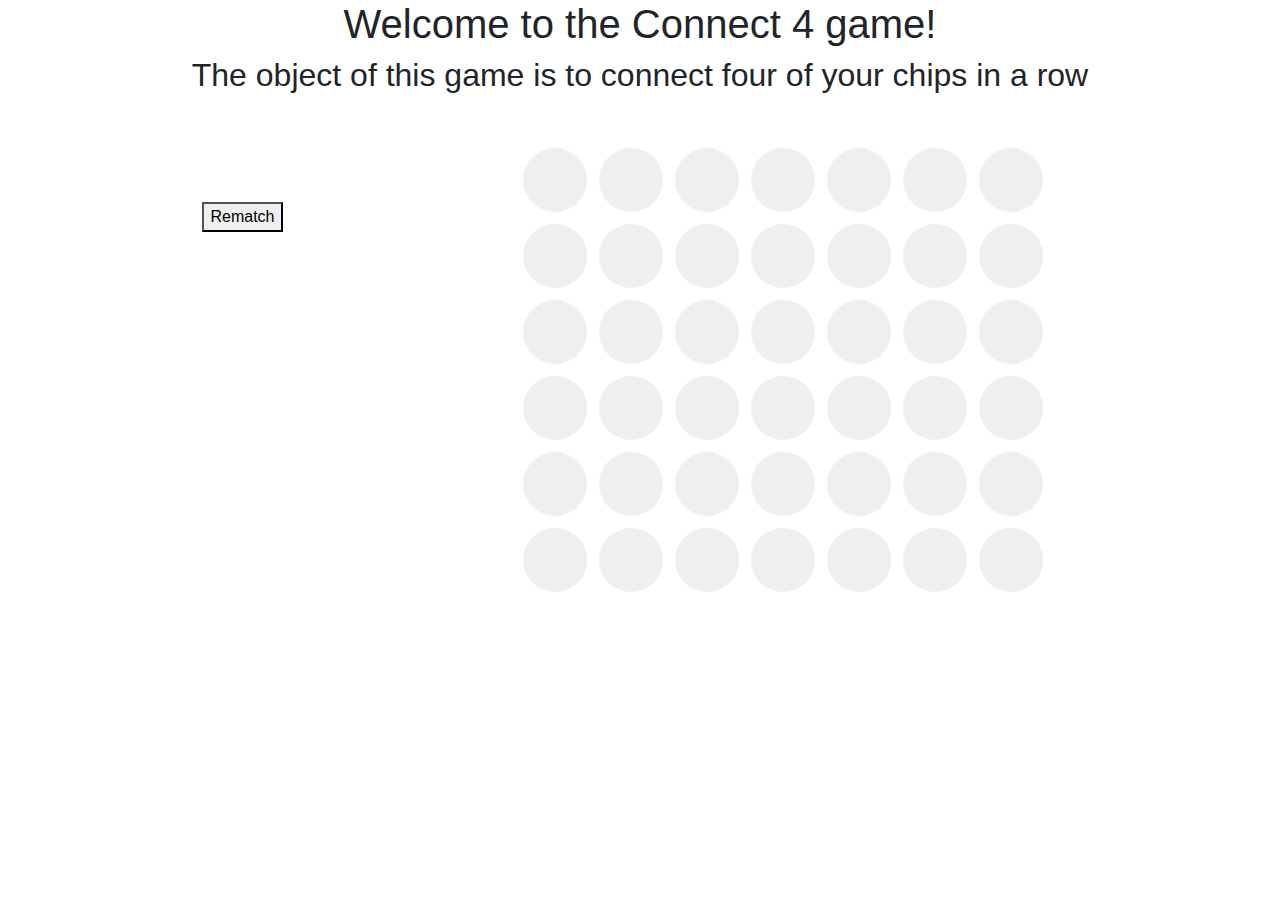
==== connect4/connect4.html @ 578438da "start connect 4 project" ====
<!doctype html>
<html lang="en">
  <head>
    <!-- Required meta tags -->
    <meta charset="utf-8">
    <meta name="viewport" content="width=device-width, initial-scale=1, shrink-to-fit=no">

    <!-- Bootstrap CSS -->
    <link rel="stylesheet" href="https://stackpath.bootstrapcdn.com/bootstrap/4.5.2/css/bootstrap.min.css" integrity="sha384-JcKb8q3iqJ61gNV9KGb8thSsNjpSL0n8PARn9HuZOnIxN0hoP+VmmDGMN5t9UJ0Z" crossorigin="anonymous">

    <link rel="stylesheet" href="connect4.css">

    <title>Connect4</title>
  </head>
  <body>
    <div class = "container" align = "center">
        <h1>Welcome to the Connect 4 game!</h1>
        <h2>The object of this game is to connect four of your chips in a row</h2>
        <div class = "row">
            <div class = "col-3">
                <button id = "rematch" type = "button">Rematch</button>
            </div>
            <div class = "col-9">

                <table class = "board">
                        <tr>
                            <td><button type = "button"></button></td>
                            <td><button type = "button"></button></td>
                            <td><button type = "button"></button></td>
                            <td><button type = "button"></button></td>
                            <td><button type = "button"></button></td>
                            <td><button type = "button"></button></td>
                            <td><button type = "button"></button></td>
                        </tr>
                        <tr>
                            <td><button type = "button"></button></td>
                            <td><button type = "button"></button></td>
                            <td><button type = "button"></button></td>
                            <td><button type = "button"></button></td>
                            <td><button type = "button"></button></td>
                            <td><button type = "button"></button></td>
                            <td><button type = "button"></button></td>
                        </tr>
                        <tr>
                            <td><button type = "button"></button></td>
                            <td><button type = "button"></button></td>
                            <td><button type = "button"></button></td>
                            <td><button type = "button"></button></td>
                            <td><button type = "button"></button></td>
                            <td><button type = "button"></button></td>
                            <td><button type = "button"></button></td>
                        </tr>
                        <tr>
                            <td><button type = "button"></button></td>
                            <td><button type = "button"></button></td>
                            <td><button type = "button"></button></td>
                            <td><button type = "button"></button></td>
                            <td><button type = "button"></button></td>
                            <td><button type = "button"></button></td>
                            <td><button type = "button"></button></td>
                        </tr>
                        <tr>
                            <td><button type = "button"></button></td>
                            <td><button type = "button"></button></td>
                            <td><button type = "button"></button></td>
                            <td><button type = "button"></button></td>
                            <td><button type = "button"></button></td>
                            <td><button type = "button"></button></td>
                            <td><button type = "button"></button></td>
                        </tr>
                        <tr>
                            <td><button type = "button"></button></td>
                            <td><button type = "button"></button></td>
                            <td><button type = "button"></button></td>
                            <td><button type = "button"></button></td>
                            <td><button type = "button"></button></td>
                            <td><button type = "button"></button></td>
                            <td><button type = "button"></button></td>
                        </tr>
                </table>
            </div>
        </div>
        
    </div>
    

    <!-- Optional JavaScript -->
    <!-- jQuery first, then Popper.js, then Bootstrap JS -->
    <script src="https://code.jquery.com/jquery-3.5.1.slim.min.js" integrity="sha384-DfXdz2htPH0lsSSs5nCTpuj/zy4C+OGpamoFVy38MVBnE+IbbVYUew+OrCXaRkfj" crossorigin="anonymous"></script>
    <script src="https://cdn.jsdelivr.net/npm/popper.js@1.16.1/dist/umd/popper.min.js" integrity="sha384-9/reFTGAW83EW2RDu2S0VKaIzap3H66lZH81PoYlFhbGU+6BZp6G7niu735Sk7lN" crossorigin="anonymous"></script>
    <script src="https://stackpath.bootstrapcdn.com/bootstrap/4.5.2/js/bootstrap.min.js" integrity="sha384-B4gt1jrGC7Jh4AgTPSdUtOBvfO8shuf57BaghqFfPlYxofvL8/KUEfYiJOMMV+rV" crossorigin="anonymous"></script>
    <script src="connect4.js"></script>
  </body>
</html>
---- connect4/connect4.css ----
.board button{
    color: gray;
    border: none;
    padding: 32px;
    border-radius: 50%;
    margin: 5px;
}

table{
    margin-top: 40px;
    border-spacing: 10px;
}

#rematch{
    margin-top: 100px;
    margin-left: 60px;
}
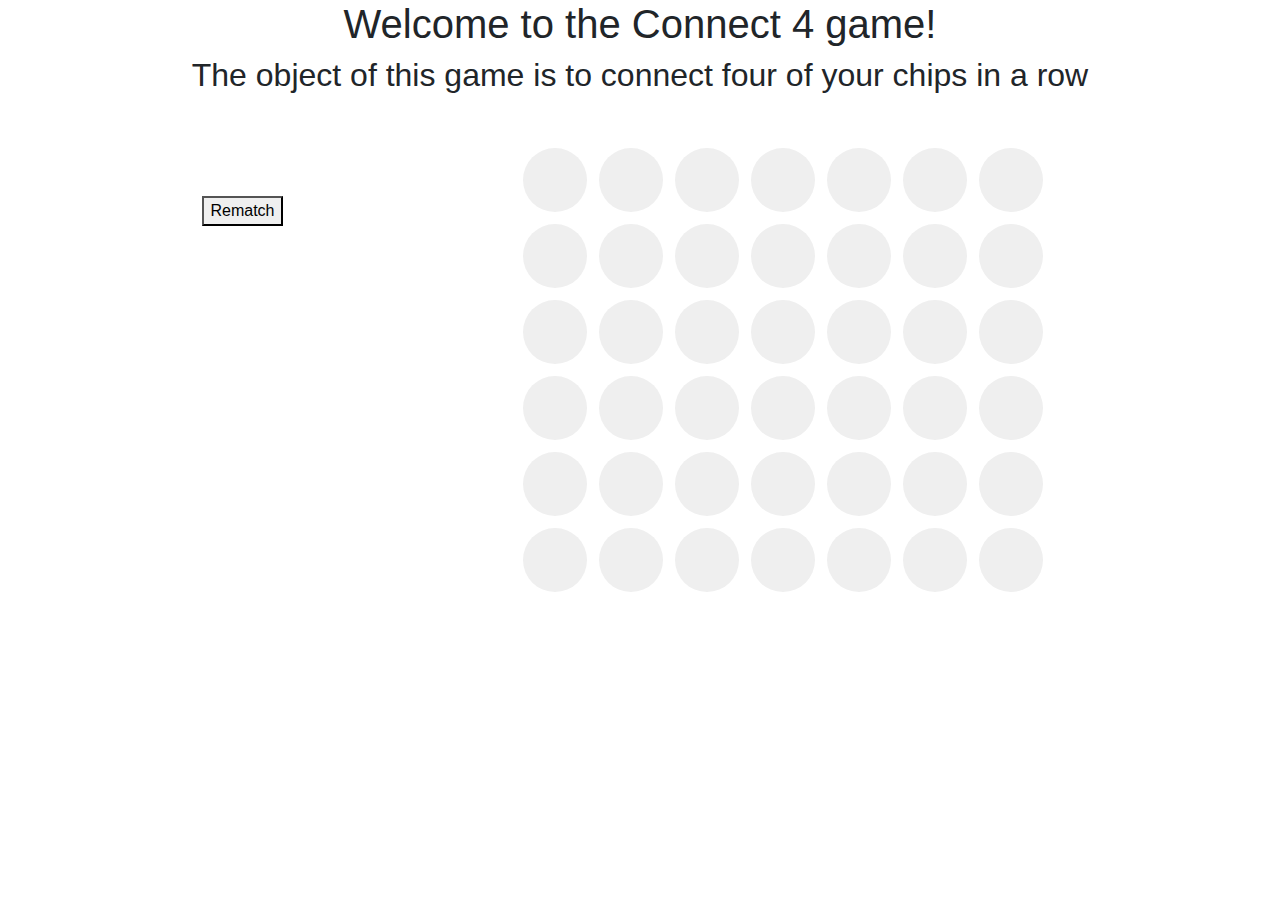
==== commit 19a7d032: "finish connect 4 algorithm" ====
--- a/connect4/connect4.html
+++ b/connect4/connect4.html
@@ -18,7 +18,18 @@
         <h2>The object of this game is to connect four of your chips in a row</h2>
         <div class = "row">
             <div class = "col-3">
+                <table class = "score">
+                    <tr>
+                        <td id = player1></td>
+                        <td id = score1></td>
+                    </tr>
+                    <tr>
+                        <td id = player2></td>
+                        <td id = score2></td>
+                    </tr>
+                </table>
                 <button id = "rematch" type = "button">Rematch</button>
+                <h2 id="result"></h2>
             </div>
             <div class = "col-9">
 
--- a/connect4/connect4.css
+++ b/connect4/connect4.css
@@ -12,6 +12,10 @@
 }
 
 #rematch{
-    margin-top: 100px;
+    margin-top: 50px;
     margin-left: 60px;
+}
+
+table.score{
+    font-size: 30px;
 }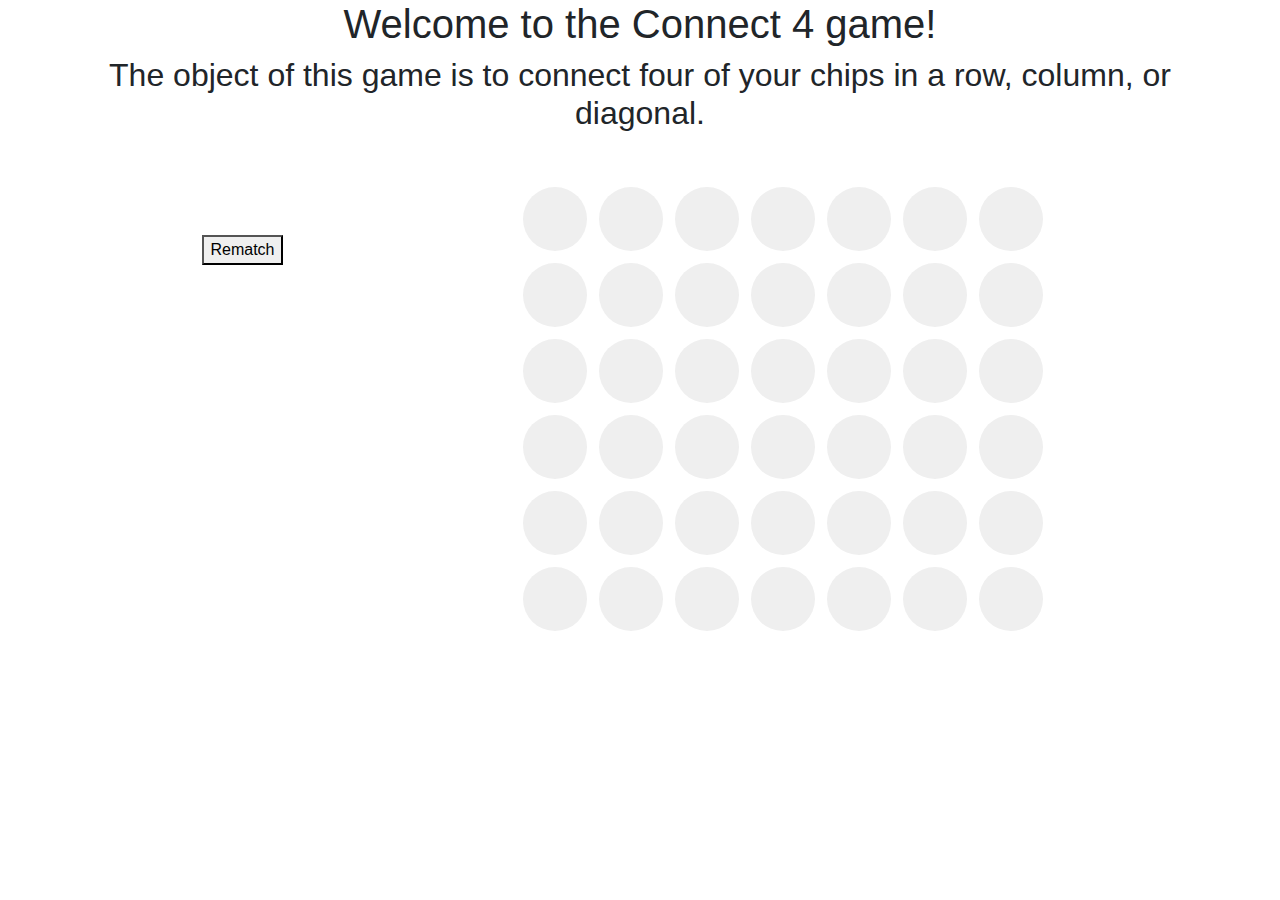
==== commit b8668703: "add more logic to match vertical and diagonal 4" ====
--- a/connect4/connect4.html
+++ b/connect4/connect4.html
@@ -15,7 +15,7 @@
   <body>
     <div class = "container" align = "center">
         <h1>Welcome to the Connect 4 game!</h1>
-        <h2>The object of this game is to connect four of your chips in a row</h2>
+        <h2>The object of this game is to connect four of your chips in a row, column, or diagonal.</h2>
         <div class = "row">
             <div class = "col-3">
                 <table class = "score">
